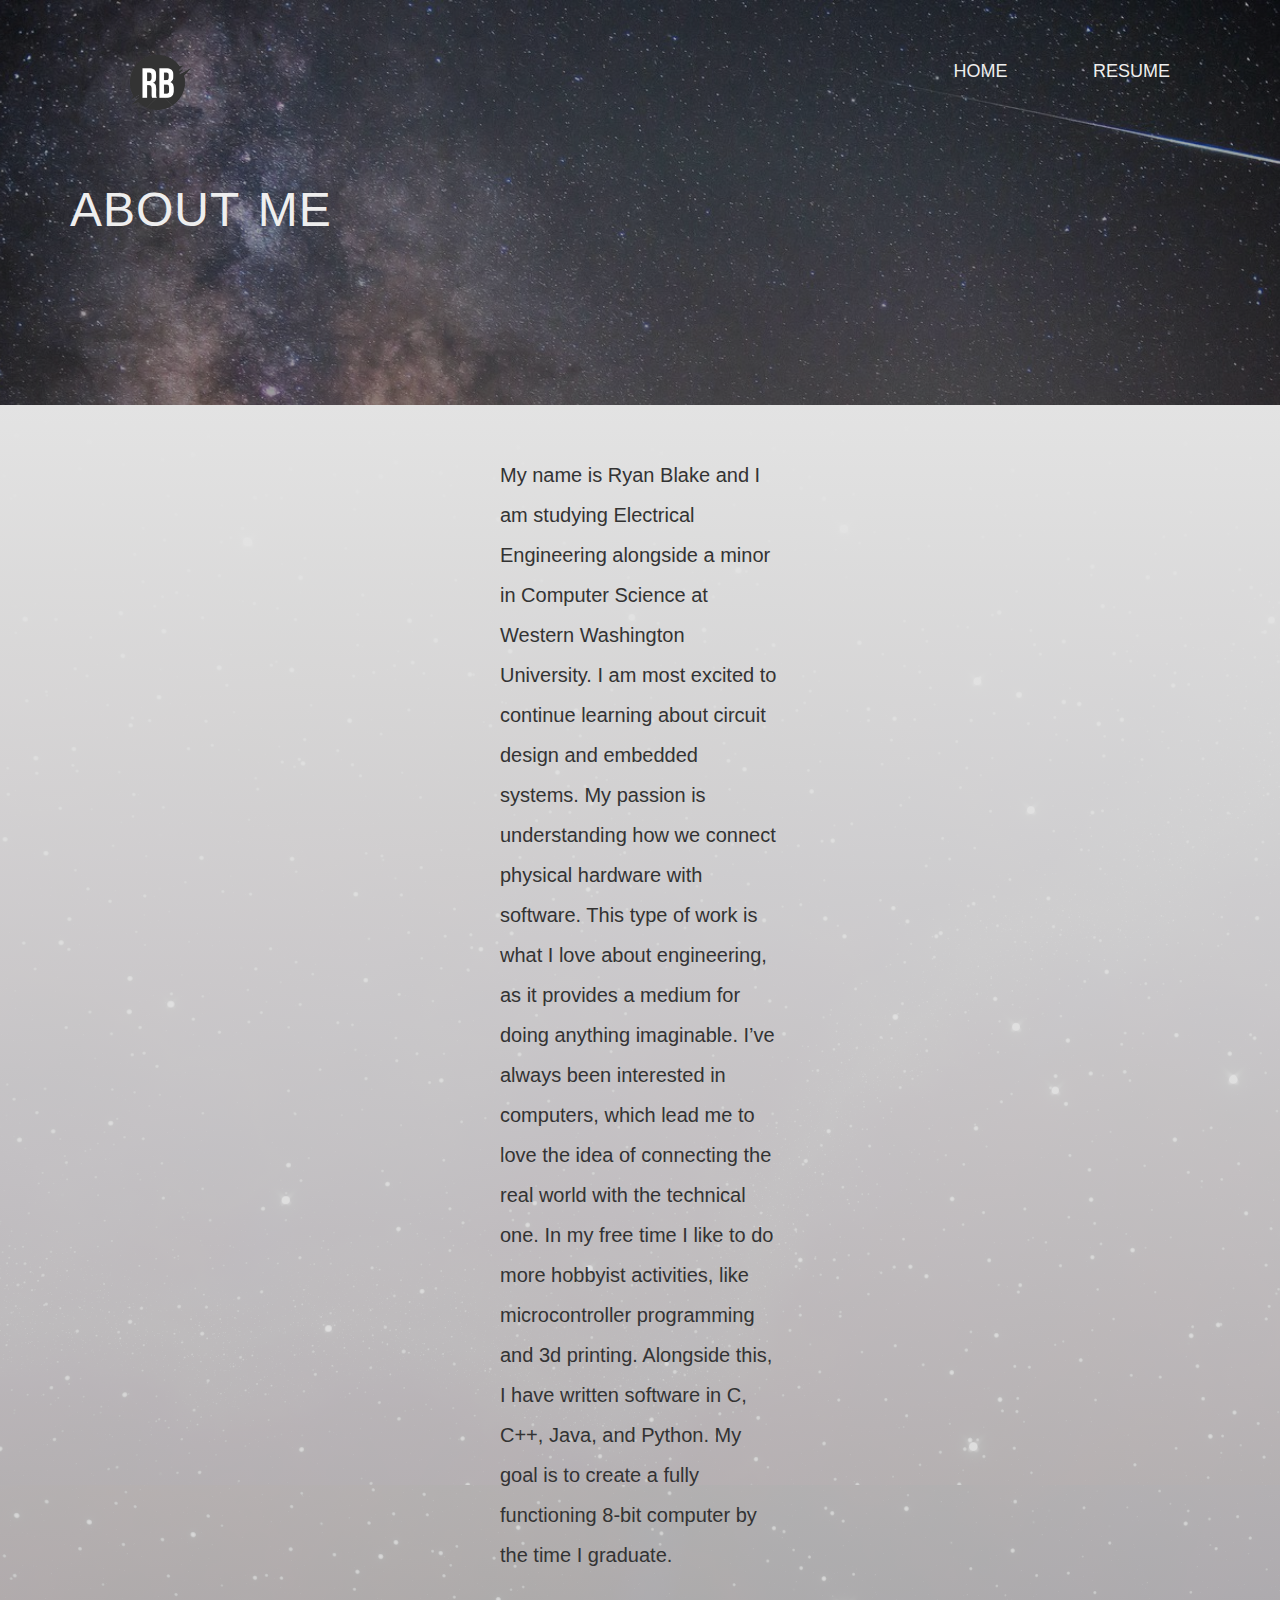
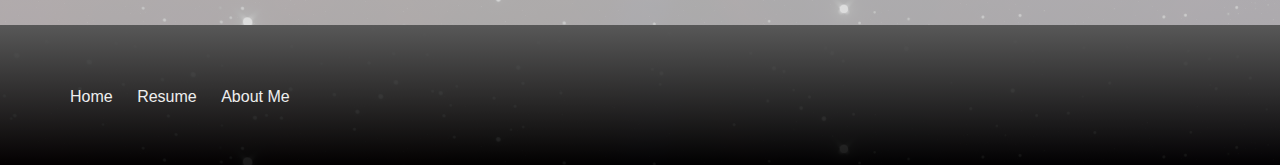
==== aboutme.html @ a423e4df "first commit not initial" ====
<html lang="en">
<head>
    <meta charset="utf-8">

    <title>Ryan Blake Personal Website</title>
    <meta name="description" content="The HTML5 Herald">
    <meta name="author" content="SitePoint">

</head>


<link rel="stylesheet" href="style.css">

<header class="resume">
    <nav>
        <div class="row">
            <a href="index.html">
                <img src="img/rb2.png" alt="Omnifood logo" class="logo">
            </a>
            <img src="resources/img/logo.png" alt="Omnifood logo" class="logo-black">
            <ul class="main-nav js--main-nav">
                <li><a href="index.html">Home</a></li>
                <li><a href="resume.html">Resume</a></li>

            </ul>
            <a class="mobile-nav-icon js--nav-icon"><i class="ion-navicon-round"></i></a>
        </div>
    </nav>
    <div class="hero-text-box-resume">
        <h1>About Me</h1>

    </div>

</header>

<p class="about-me-para">
    My name is Ryan Blake and I am studying Electrical Engineering alongside a minor in Computer Science at Western Washington University. I am most excited to continue learning about circuit design and embedded systems. My passion is understanding how we connect physical hardware with software. This type of work is what I love about engineering, as it provides a medium for doing anything imaginable. I’ve always been interested in computers, which lead me to love the idea of connecting the real world with the technical one. In my free time I like to do more hobbyist activities, like microcontroller programming and 3d printing. Alongside this, I have written software in C, C++, Java, and Python. My goal is to create a fully functioning 8-bit computer by the time I graduate.
</p>

<footer>
    <div class="row">
        <div class="col span-1-of-2">
            <ul class="footer-nav">
                <li><a href="index.html">Home</a></li>
                <li><a href="resume.html">Resume</a></li>
                <li><a href="aboutme.html">About Me</a></li>
            </ul>
        </div>
        <div class="col span-1-of-2">
            <ul class="social-links">
                <li><a href="#"><i class="ion-social-facebook"></i></a></li>
                <li><a href="#"><i class="ion-social-twitter"></i></a></li>
                <li><a href="#"><i class="ion-social-googleplus"></i></a></li>
                <li><a href="#"><i class="ion-social-instagram"></i></a></li>
            </ul>
        </div>
    </div>
    <div class="row">
        <p>

        </p>
    </div>
</footer>


<body>

</body></html>
---- style.css ----
* {
    line-height: 1.5;
    margin: 0;
    padding: 0;
    box-sizing: border-box;
}

html,
body {
    background-color: #222;
    color: #555;
    font-family: 'Lato', 'Arial', sans-serif;
    font-weight: 300;
    font-size: 20px;
    text-rendering: optimizeLegibility;
    overflow-x: hidden;
}

.clearfix {zoom: 1;}
.clearfix:after {
    content: '.';
    clear: both;
    display: block;
    height: 0;
    visibility: hidden;
}

/* ----------------------------------------------- */
/* REUSABLE COMPONENTS */
/* ----------------------------------------------- */


.row {
    max-width: 1140px;
    margin: 0 auto;
}

section {
    padding: 80px 0;
}

.box {
    padding: 1%;
}

/* ----- HEADINGS ----- */
h1,
h2,
h3 {
    font-weight: 300;
    text-transform: uppercase;
}

h1 {
    margin-top: 0;
    margin-bottom: 20px;
    color: #eee;
    font-size: 240%;
    word-spacing: 4px;
    letter-spacing: 1px;
}

h2 {
    font-size: 180%;
    word-spacing: 2px;
    text-align: center;
    margin-bottom: 30px;
    letter-spacing: 1px;
}

h3 {
    font-size: 110%;
    margin-bottom: 15px;
}

h2:after {
    display: block;
    height: 2px;
    background-color: #333;
    content: " ";
    width: 100px;
    margin: 0 auto;
    margin-top: 30px;
}

/* ----------------------------------------------- */
/* HEADER */
/* ----------------------------------------------- */

header {
    background-image: -webkit-linear-gradient(rgba(0, 0, 0, 0.7), rgba(0, 0, 0, 0.7)), url(img/hero.jpg);
    background-image: linear-gradient(rgba(0, 0, 0, 0.3), rgba(0, 0, 0, 0.5)), url(img/space3.jpg);
    background-size: cover;
    background-position: center;
    height: 75vh;
    background-attachment: fixed;
    background-position: 0 -200;
}

.hero-text-box {
    position: absolute;
    width: 1140px;
    top: 50%;
    left: 50%;
    -webkit-transform: translate(-50%, -50%);
    -ms-transform: translate(-50%, -50%);
    transform: translate(-50%, -200%);
}

.logo {
    height: 175px;
    width: auto;
    float: left;
    margin-top: 0px;
}

.logo-black { 
    display: none;
    height: 50px;
    width: auto;
    float: left;
    margin: 5px 0;
}

/* Main navi */
.main-nav {
    float: right;
    list-style: none;
    margin-top: 55px;
}

.main-nav li {
    display: inline-block;
    margin-left: 40px;
    margin-right: 40px;
}

.main-nav li a:link,
.main-nav li a:visited {
    padding: 8px 0;
    color: #eee;
    text-decoration: none;
    text-transform: uppercase;
    font-size: 90%;
    border-bottom: 2px solid transparent;
    -webkit-transition: border-bottom 0.2s;
    transition: border-bottom 0.2s;
}

.main-nav li a:hover,
.main-nav li a:active {
    border-bottom: 2px solid #ffffff;
}


/* Mobile navi */
.mobile-nav-icon {
    float: right;
    margin-top: 30px;
    cursor: pointer;
    display: none;
}

.mobile-nav-icon i {
    font-size: 200%;
    color: #eee;
}


/* Sticky navi */
.sticky {
    position: fixed;
    top: 0;
    left: 0;
    width: 100%;
    background-color: rgba(255, 255, 255, 0.98);
    box-shadow: 0 2px 2px #efefef;
    z-index: 9999;
}

.sticky .main-nav { margin-top: 18px; }

.sticky .main-nav li a:link,
.sticky .main-nav li a:visited {
    padding: 16px 0;
    color: #555;
}

.sticky .logo { display: none; }
.sticky .logo-black { display: block; }



/* ----------------------------------------------- */
/* PROJECTS SECTION */
/* ----------------------------------------------- */

.section-steps {
    background-color: #ddd;
    background-image:linear-gradient(rgb(212, 212, 212), rgba(212, 212, 212, 0.9)), url(img/space.jpg);
}

.steps-box {
    margin-top: 30px;
}


.steps-box:first-child {
    text-align: right;
    padding-right: 3%;
}

.steps-box:last-child {
    text-align: left;
    padding-left: 3%;
    margin-top: 70px;
}

.app-screen {
    width: 40%;
}

.works-step {
    margin-bottom: 50px;
}

.works-step:last-of-type {
    margin-bottom: 80px;
}

.works-step div {
    color: #fff;
    font-size: 150%;
    height: 54px;
    width: 54px;
    border: 2px solid #fff;
    border-radius: 50%;
    display: inline-block;
    text-align: center;
    margin-right: 25px;
    float: left;
    padding: 5px;
}

.btn-app:link,
.btn-app:visited {
    border: 0;
}

.btn-app img {
    height: 50px;
    width: auto;
    margin-right: 10px;
}



/* ----------------------------------------------- */
/* FOOTER */
/* ----------------------------------------------- */

footer {
    background-image:linear-gradient(#585858, rgba(0, 0, 0, 0.9)), url(img/space.jpg);
    background-color: #333;
    padding: 60px;
    font-size: 80%;
}

.footer-nav {
    list-style: none;
    float: left;
}

.social-links {
    list-style: none;
    float: right;
}

.footer-nav li,
.social-links li {
    display: inline-block;
    margin-right: 20px;
}

.footer-nav li:last-child,
.social-links li:last-child {
    margin-right: 0;
}

.footer-nav li a:link,
.footer-nav li a:visited, 
.social-links li a:link,
.social-links li a:visited {
    text-decoration: none;
    border: 0;
    color: #eee;
    -webkit-transition: color 0.2s;
    transition: color 0.2s;
}

.footer-nav li a:hover,
.footer-nav li a:active {
    color: #ddd;
}

.social-links li a:link,
.social-links li a:visited {
    font-size: 160%;
}



footer p {
    color: #888;
    text-align: center;
    margin-top: 20px;
}

.about-me-para {
    line-height: 2;
    background-image: linear-gradient(rgb(227, 227, 227), rgba(212, 212, 212, 0.8)), url(img/space.jpg);
    color: #333;
    padding: 50 500 50 500;

}

.span-1-of-2 {
    
}

.sluge_img {
    width: 100px;
    height: 100px;
}

.sludge_img {
    padding: 10px;
    width: 500px;
    
}

.resume {
    background-position: top;
    height: 45vh;
}

.col {
    box-sizing: border-box;
}

.hero-text-box-resume {
    position: absolute;
    width: 1140px;
    top: 50%;
    left: 50%;
    -webkit-transform: translate(-50%, -50%);
    -ms-transform: translate(-50%, -50%);
    transform: translate(-50%, -300%);
}
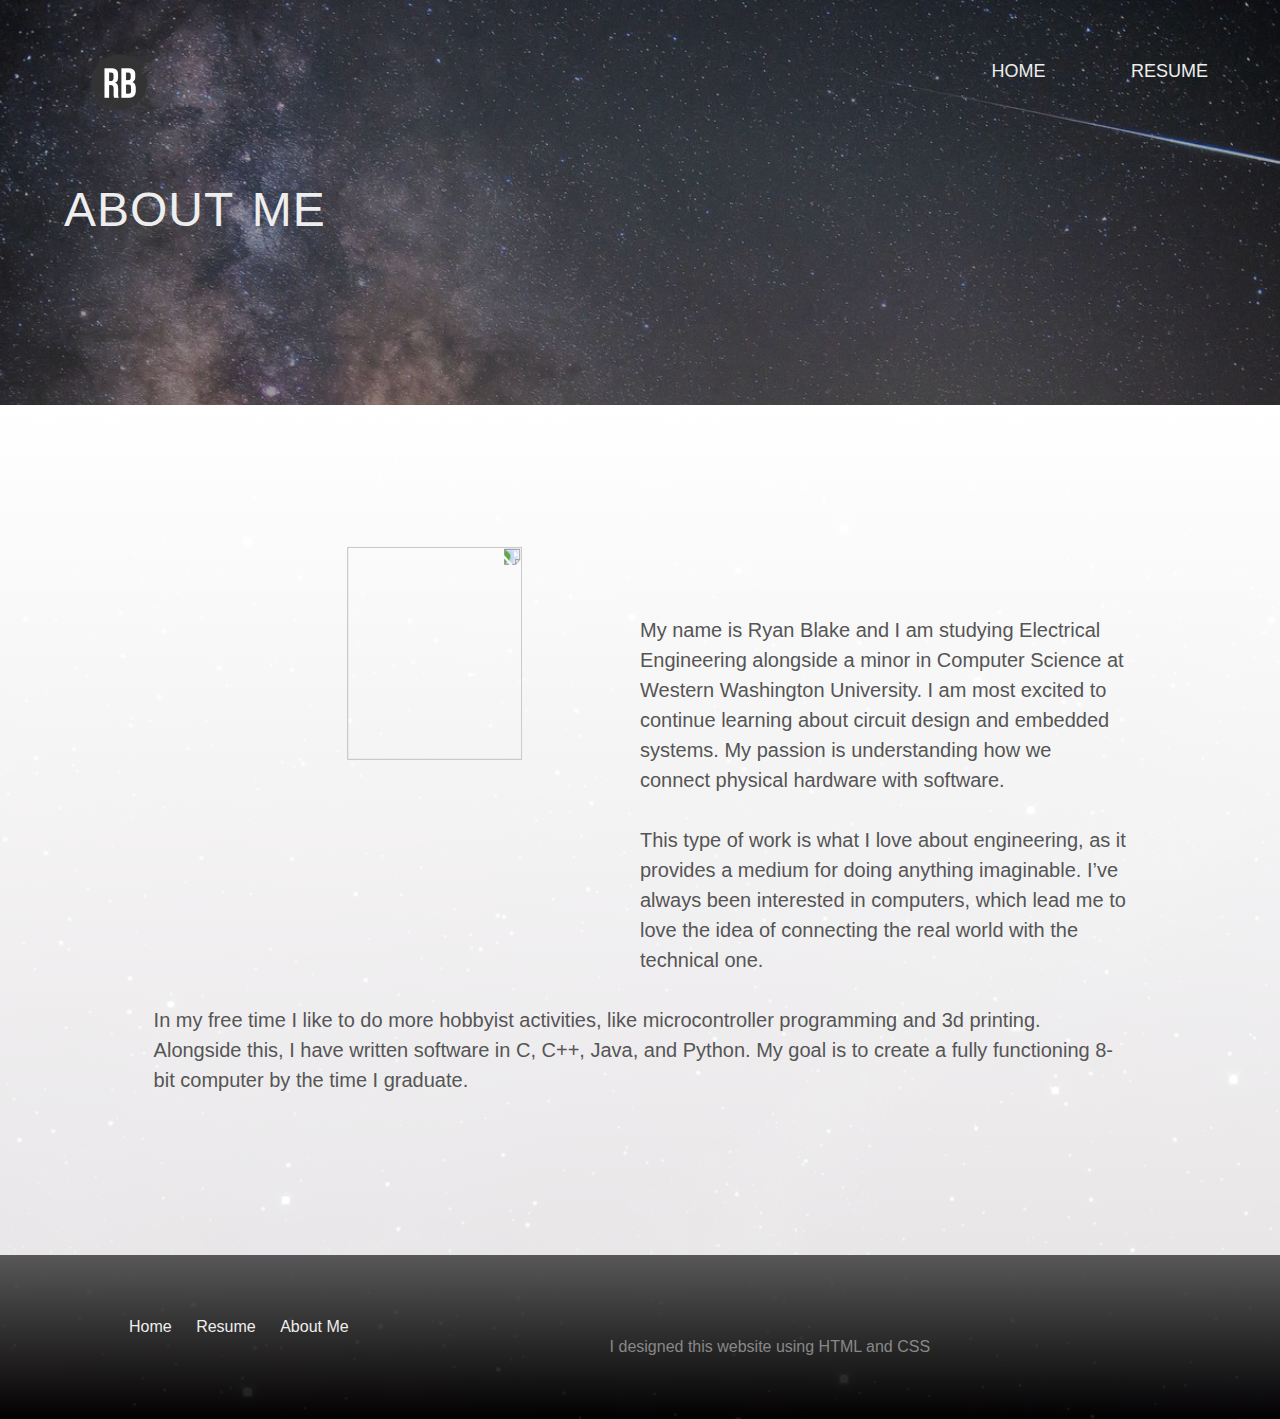
==== commit c6f2bbdc: "Added resume and cleaned up ui" ====
--- a/aboutme.html
+++ b/aboutme.html
@@ -1,6 +1,7 @@
 <html lang="en">
 <head>
     <meta charset="utf-8">
+    <meta name="viewport" content="width=device-width, initial-scale=1">
 
     <title>Ryan Blake Personal Website</title>
     <meta name="description" content="The HTML5 Herald">
@@ -11,13 +12,16 @@
 
 <link rel="stylesheet" href="style.css">
 
+
+
 <header class="resume">
     <nav>
         <div class="row">
             <a href="index.html">
-                <img src="img/rb2.png" alt="Omnifood logo" class="logo">
+                <img src="img/rb2.png" alt="logo" class="logo">
             </a>
-            <img src="resources/img/logo.png" alt="Omnifood logo" class="logo-black">
+
+            <img src="resources/img/logo.png" class="logo-black">
             <ul class="main-nav js--main-nav">
                 <li><a href="index.html">Home</a></li>
                 <li><a href="resume.html">Resume</a></li>
@@ -33,9 +37,24 @@
 
 </header>
 
-<p class="about-me-para">
-    My name is Ryan Blake and I am studying Electrical Engineering alongside a minor in Computer Science at Western Washington University. I am most excited to continue learning about circuit design and embedded systems. My passion is understanding how we connect physical hardware with software. This type of work is what I love about engineering, as it provides a medium for doing anything imaginable. I’ve always been interested in computers, which lead me to love the idea of connecting the real world with the technical one. In my free time I like to do more hobbyist activities, like microcontroller programming and 3d printing. Alongside this, I have written software in C, C++, Java, and Python. My goal is to create a fully functioning 8-bit computer by the time I graduate.
-</p>
+<body>
+
+    <section class="section-steps" id="works">
+        <div class="row">
+            <div class="col span-1-of-2 steps-box">
+                <div class="works-step clearfix">
+                    <p>
+                        <img src="img/meimage.jpg" class="me-img">
+
+                        <br><br>My name is Ryan Blake and I am studying Electrical Engineering alongside a minor in Computer Science at Western Washington University. I am most excited to continue learning about circuit design and embedded systems. My passion is understanding how we connect physical hardware with software. <br><br>This type of work is what I love about engineering, as it provides a medium for doing anything imaginable. I’ve always been interested in computers, which lead me to love the idea of connecting the real world with the technical one. <br><br>In my free time I like to do more hobbyist activities, like microcontroller programming and 3d printing. Alongside this, I have written software in C, C++, Java, and Python. My goal is to create a fully functioning 8-bit computer by the time I graduate.
+                    </p>
+                </div>
+
+            </div>
+        </div>
+    </section>
+
+</body>
 
 <footer>
     <div class="row">
@@ -46,23 +65,10 @@
                 <li><a href="aboutme.html">About Me</a></li>
             </ul>
         </div>
-        <div class="col span-1-of-2">
-            <ul class="social-links">
-                <li><a href="#"><i class="ion-social-facebook"></i></a></li>
-                <li><a href="#"><i class="ion-social-twitter"></i></a></li>
-                <li><a href="#"><i class="ion-social-googleplus"></i></a></li>
-                <li><a href="#"><i class="ion-social-instagram"></i></a></li>
-            </ul>
-        </div>
     </div>
     <div class="row">
         <p>
-
+            I designed this website using HTML and CSS
         </p>
     </div>
-</footer>
-
-
-<body>
-
-</body></html>+</footer></html>--- a/style.css
+++ b/style.css
@@ -1,7 +1,6 @@
 * {
     line-height: 1.5;
     margin: 0;
-    padding: 0;
     box-sizing: border-box;
 }
 
@@ -16,7 +15,10 @@
     overflow-x: hidden;
 }
 
-.clearfix {zoom: 1;}
+.clearfix {
+    zoom: 1;
+}
+
 .clearfix:after {
     content: '.';
     clear: both;
@@ -31,7 +33,7 @@
 
 
 .row {
-    max-width: 1140px;
+    max-width: 95%;
     margin: 0 auto;
 }
 
@@ -69,6 +71,7 @@
 }
 
 h3 {
+    font-weight: bold;
     font-size: 110%;
     margin-bottom: 15px;
 }
@@ -99,7 +102,7 @@
 
 .hero-text-box {
     position: absolute;
-    width: 1140px;
+    width: 90%;
     top: 50%;
     left: 50%;
     -webkit-transform: translate(-50%, -50%);
@@ -114,7 +117,7 @@
     margin-top: 0px;
 }
 
-.logo-black { 
+.logo-black {
     display: none;
     height: 50px;
     width: auto;
@@ -178,7 +181,9 @@
     z-index: 9999;
 }
 
-.sticky .main-nav { margin-top: 18px; }
+.sticky .main-nav {
+    margin-top: 18px;
+}
 
 .sticky .main-nav li a:link,
 .sticky .main-nav li a:visited {
@@ -186,8 +191,13 @@
     color: #555;
 }
 
-.sticky .logo { display: none; }
-.sticky .logo-black { display: block; }
+.sticky .logo {
+    display: none;
+}
+
+.sticky .logo-black {
+    display: block;
+}
 
 
 
@@ -197,22 +207,24 @@
 
 .section-steps {
     background-color: #ddd;
-    background-image:linear-gradient(rgb(212, 212, 212), rgba(212, 212, 212, 0.9)), url(img/space.jpg);
+    background-image: linear-gradient(rgb(255, 255, 255), rgba(255, 255, 255, .9)), url(img/space.jpg);
+
 }
 
 .steps-box {
     margin-top: 30px;
+    margin-bottom: 30px;
 }
 
 
 .steps-box:first-child {
     text-align: right;
-    padding-right: 3%;
+    padding-right: 10%;
+    padding-left: 10%;
 }
 
 .steps-box:last-child {
     text-align: left;
-    padding-left: 3%;
     margin-top: 70px;
 }
 
@@ -260,7 +272,7 @@
 /* ----------------------------------------------- */
 
 footer {
-    background-image:linear-gradient(#585858, rgba(0, 0, 0, 0.9)), url(img/space.jpg);
+    background-image: linear-gradient(#585858, rgba(0, 0, 0, 0.9)), url(img/space.jpg);
     background-color: #333;
     padding: 60px;
     font-size: 80%;
@@ -288,7 +300,7 @@
 }
 
 .footer-nav li a:link,
-.footer-nav li a:visited, 
+.footer-nav li a:visited,
 .social-links li a:link,
 .social-links li a:visited {
     text-decoration: none;
@@ -317,16 +329,17 @@
 }
 
 .about-me-para {
+    float: right;
     line-height: 2;
-    background-image: linear-gradient(rgb(227, 227, 227), rgba(212, 212, 212, 0.8)), url(img/space.jpg);
+    background-image: linear-gradient(rgb(255, 255, 255), rgba(255, 255, 255, 0.9)), url(img/space.jpg);
     color: #333;
-    padding: 50 500 50 500;
-
-}
-
-.span-1-of-2 {
-    
-}
+    padding-right: 10%;
+    padding-top: 5%;
+    padding-bottom: 5%;
+
+}
+
+.span-1-of-2 {}
 
 .sluge_img {
     width: 100px;
@@ -336,7 +349,7 @@
 .sludge_img {
     padding: 10px;
     width: 500px;
-    
+
 }
 
 .resume {
@@ -350,10 +363,61 @@
 
 .hero-text-box-resume {
     position: absolute;
-    width: 1140px;
+    width: 90%;
     top: 50%;
     left: 50%;
     -webkit-transform: translate(-50%, -50%);
     -ms-transform: translate(-50%, -50%);
     transform: translate(-50%, -300%);
 }
+
+.resume-contents {
+    background-color: white;
+    padding: 5% 12% 5% 12%;
+    margin: 0 12% 0 12%;
+}
+
+.float-right {
+    float: right;
+}
+
+.float-left {
+    float: left;
+}
+
+.me-img {
+    width: 50%;
+    float: left;
+    -webkit-transform: rotate(90deg);
+    -moz-transform: rotate(90deg);
+    -ms-transform: rotate(90deg);
+    -o-transform: rotate(90deg);
+    transform: rotate(90deg);
+    padding-left: 10px;
+    padding-right: 50px;
+    padding-top: 100px;
+
+
+
+}
+
+.aboutmepara {
+    padding-bottom: 10px;
+}
+
+.aboutme-footer {}
+
+.DownloadLink {
+    text-decoration: none;
+    padding: 10px;
+    text-align: center;
+}
+
+.hr {
+    padding: 0;
+}
+
+.downloadLink {
+    text-decoration: none;
+    color: white;
+}
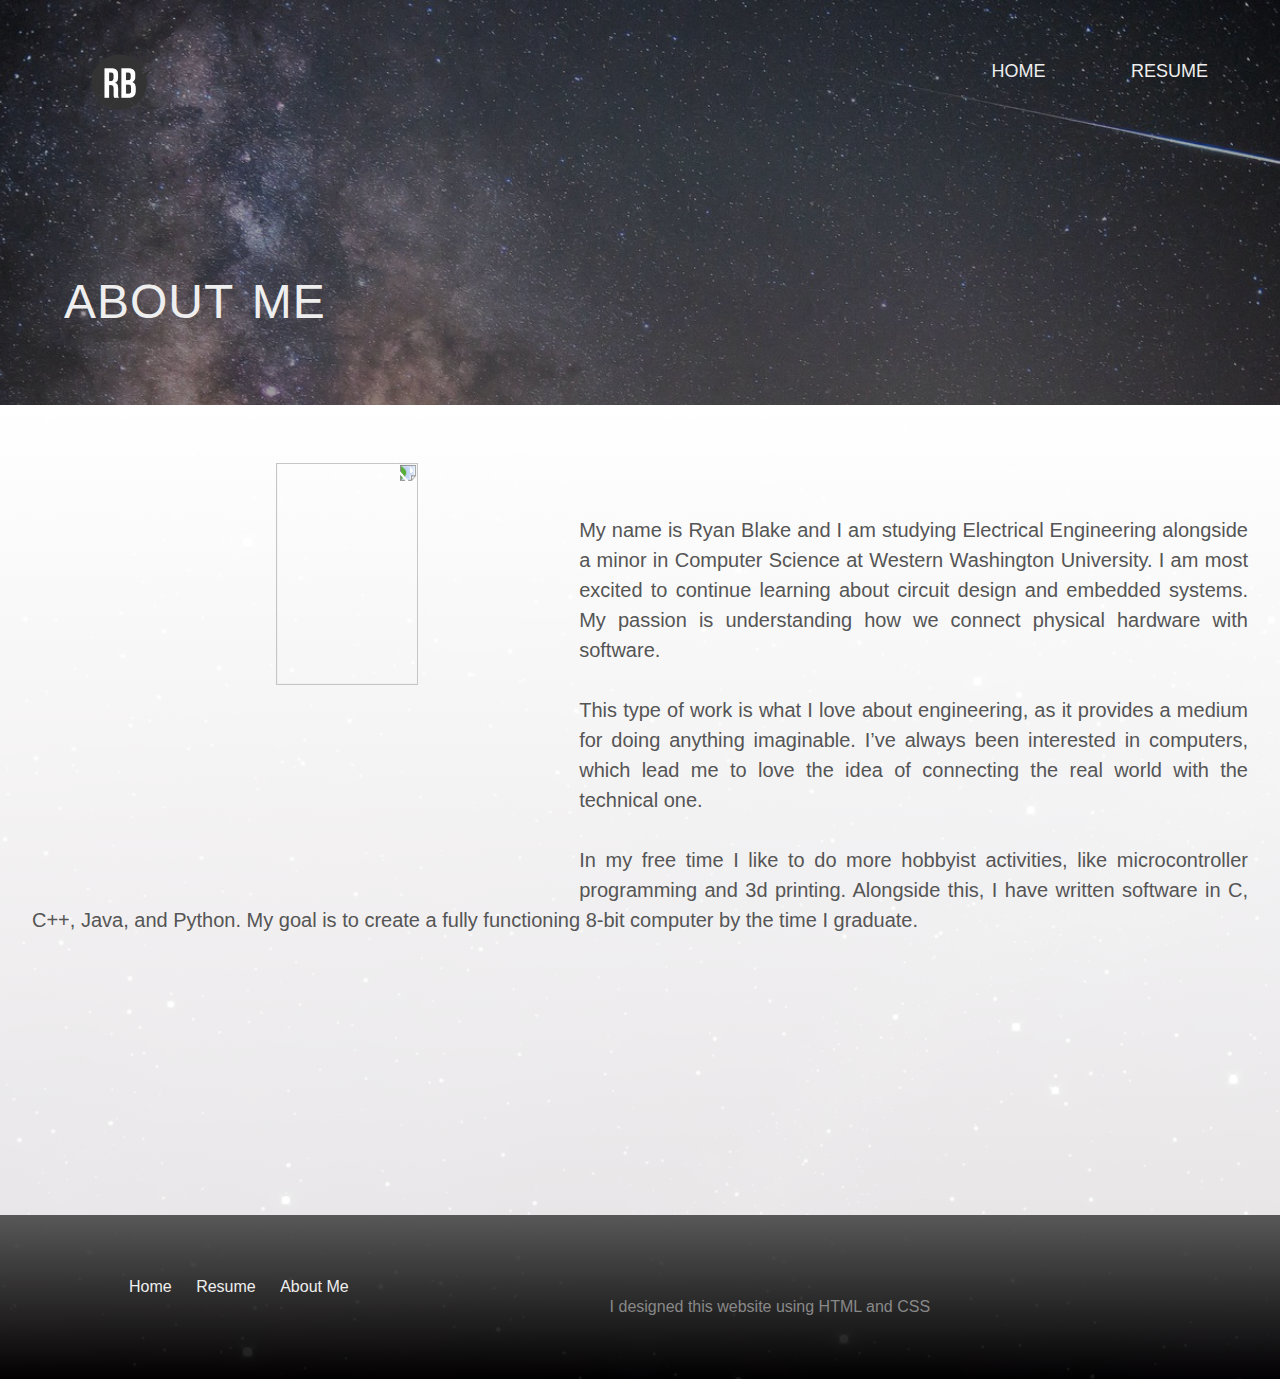
==== commit c7fe99ff: "added niceities" ====
--- a/aboutme.html
+++ b/aboutme.html
@@ -41,22 +41,20 @@
 
     <section class="section-steps" id="works">
         <div class="row">
-            <div class="col span-1-of-2 steps-box">
-                <div class="works-step clearfix">
-                    <p>
-                        <img src="img/meimage.jpg" class="me-img">
+                <div class="works-step clearfi">
 
-                        <br><br>My name is Ryan Blake and I am studying Electrical Engineering alongside a minor in Computer Science at Western Washington University. I am most excited to continue learning about circuit design and embedded systems. My passion is understanding how we connect physical hardware with software. <br><br>This type of work is what I love about engineering, as it provides a medium for doing anything imaginable. I’ve always been interested in computers, which lead me to love the idea of connecting the real world with the technical one. <br><br>In my free time I like to do more hobbyist activities, like microcontroller programming and 3d printing. Alongside this, I have written software in C, C++, Java, and Python. My goal is to create a fully functioning 8-bit computer by the time I graduate.
+
+                    <p class="imgclass" align="justify">
+                        <img align="left" src="img/meimage.jpg" class="me-img">
+                        <br>My name is Ryan Blake and I am studying Electrical Engineering alongside a minor in Computer Science at Western Washington University. I am most excited to continue learning about circuit design and embedded systems. My passion is understanding how we connect physical hardware with software. <br><br>This type of work is what I love about engineering, as it provides a medium for doing anything imaginable. I’ve always been interested in computers, which lead me to love the idea of connecting the real world with the technical one. <br><br>In my free time I like to do more hobbyist activities, like microcontroller programming and 3d printing. Alongside this, I have written software in C, C++, Java, and Python. My goal is to create a fully functioning 8-bit computer by the time I graduate.<br><br><br><br><br><br>
                     </p>
                 </div>
-
-            </div>
         </div>
     </section>
 
 </body>
 
-<footer>
+<footer class="footer">
     <div class="row">
         <div class="col span-1-of-2">
             <ul class="footer-nav">
--- a/style.css
+++ b/style.css
@@ -208,6 +208,7 @@
 .section-steps {
     background-color: #ddd;
     background-image: linear-gradient(rgb(255, 255, 255), rgba(255, 255, 255, .9)), url(img/space.jpg);
+    padding-bottom: 50px;
 
 }
 
@@ -339,7 +340,8 @@
 
 }
 
-.span-1-of-2 {}
+.span-1-of-2 {
+}
 
 .sluge_img {
     width: 100px;
@@ -368,7 +370,7 @@
     left: 50%;
     -webkit-transform: translate(-50%, -50%);
     -ms-transform: translate(-50%, -50%);
-    transform: translate(-50%, -300%);
+    transform: translate(-50%, -200%);
 }
 
 .resume-contents {
@@ -386,16 +388,19 @@
 }
 
 .me-img {
-    width: 50%;
+    display: inline-block;
+    width: 45%;
+    height: auto;
     float: left;
     -webkit-transform: rotate(90deg);
     -moz-transform: rotate(90deg);
     -ms-transform: rotate(90deg);
     -o-transform: rotate(90deg);
-    transform: rotate(90deg);
-    padding-left: 10px;
-    padding-right: 50px;
-    padding-top: 100px;
+    transform: rotate(90deg) translateX(40px);
+
+    padding-left: 1vh;
+    padding-right: 5vh;
+    padding-top: 10vh;
 
 
 
@@ -421,3 +426,21 @@
     text-decoration: none;
     color: white;
 }
+
+.clearfi {
+    margin-bottom: 50px;
+    position: relative;
+}
+
+.imgclass {
+    text-align: justify-all;
+
+}
+
+.index {
+    height: 75vh;
+}
+
+.footer {
+    position: static;
+}
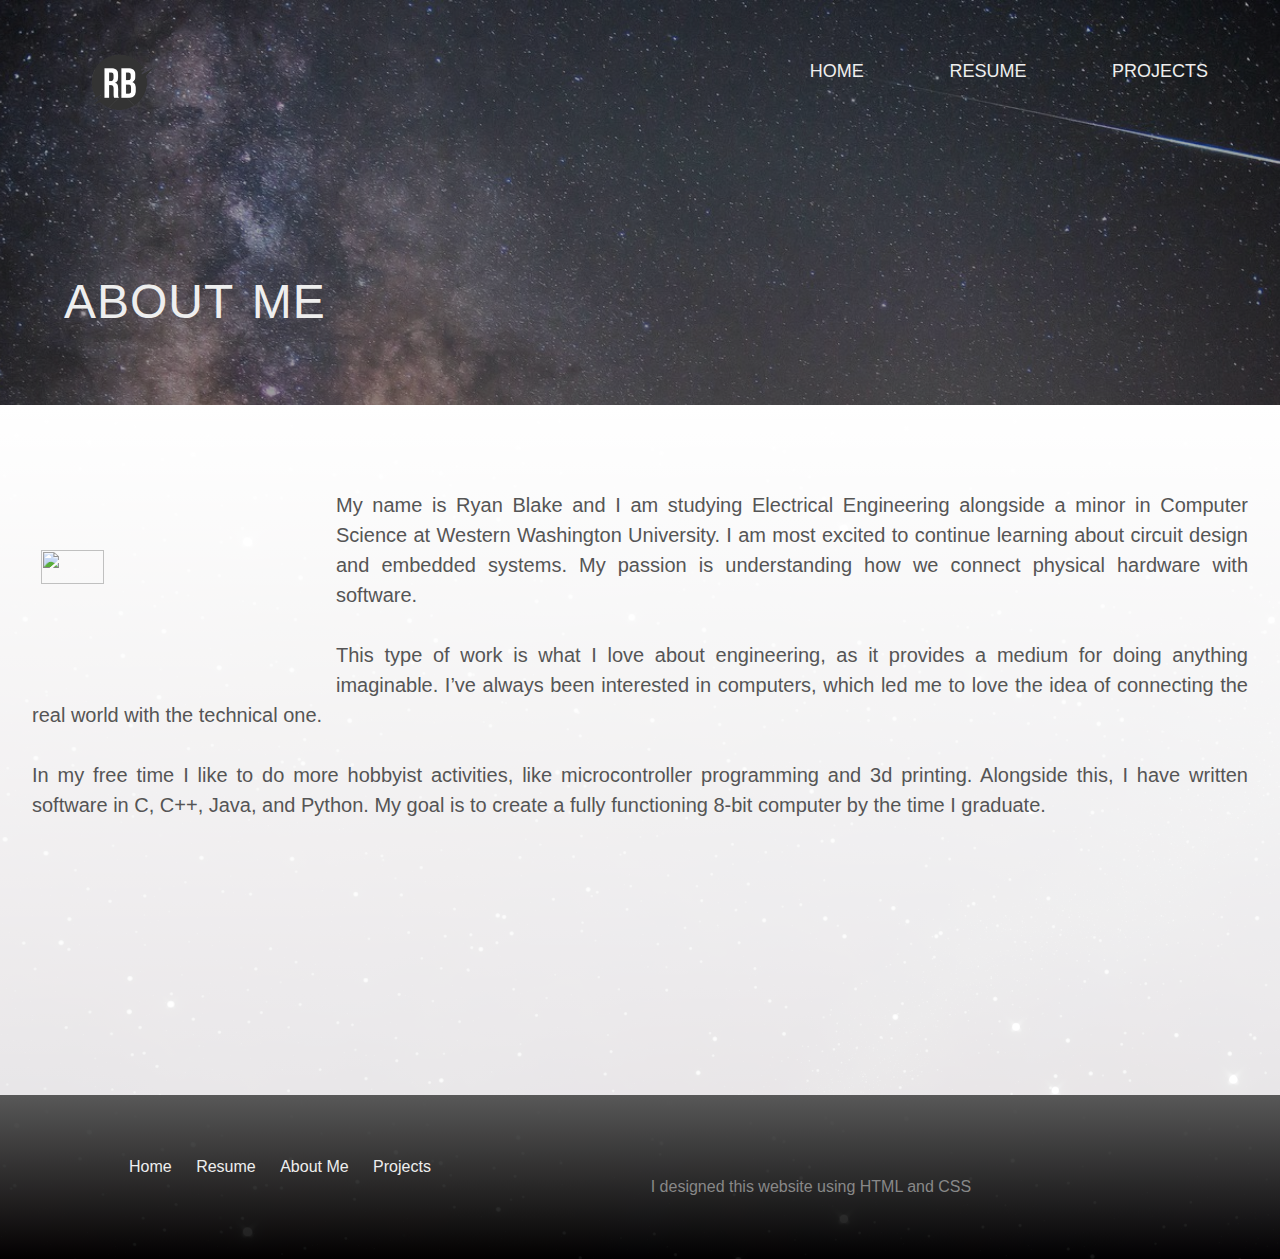
==== commit e02029c0: "oops" ====
--- a/aboutme.html
+++ b/aboutme.html
@@ -25,6 +25,7 @@
             <ul class="main-nav js--main-nav">
                 <li><a href="index.html">Home</a></li>
                 <li><a href="resume.html">Resume</a></li>
+                <li><a href="index.html">Projects</a></li>
 
             </ul>
             <a class="mobile-nav-icon js--nav-icon"><i class="ion-navicon-round"></i></a>
@@ -46,7 +47,7 @@
 
                     <p class="imgclass" align="justify">
                         <img align="left" src="img/meimage.jpg" class="me-img">
-                        <br>My name is Ryan Blake and I am studying Electrical Engineering alongside a minor in Computer Science at Western Washington University. I am most excited to continue learning about circuit design and embedded systems. My passion is understanding how we connect physical hardware with software. <br><br>This type of work is what I love about engineering, as it provides a medium for doing anything imaginable. I’ve always been interested in computers, which lead me to love the idea of connecting the real world with the technical one. <br><br>In my free time I like to do more hobbyist activities, like microcontroller programming and 3d printing. Alongside this, I have written software in C, C++, Java, and Python. My goal is to create a fully functioning 8-bit computer by the time I graduate.<br><br><br><br><br><br>
+                        <br>My name is Ryan Blake and I am studying Electrical Engineering alongside a minor in Computer Science at Western Washington University. I am most excited to continue learning about circuit design and embedded systems. My passion is understanding how we connect physical hardware with software. <br><br>This type of work is what I love about engineering, as it provides a medium for doing anything imaginable. I’ve always been interested in computers, which led me to love the idea of connecting the real world with the technical one. <br><br>In my free time I like to do more hobbyist activities, like microcontroller programming and 3d printing. Alongside this, I have written software in C, C++, Java, and Python. My goal is to create a fully functioning 8-bit computer by the time I graduate.<br><br><br><br><br><br>
                     </p>
                 </div>
         </div>
@@ -61,6 +62,8 @@
                 <li><a href="index.html">Home</a></li>
                 <li><a href="resume.html">Resume</a></li>
                 <li><a href="aboutme.html">About Me</a></li>
+                <li><a href="index.html">Projects</a></li>
+
             </ul>
         </div>
     </div>
--- a/style.css
+++ b/style.css
@@ -35,10 +35,11 @@
 .row {
     max-width: 95%;
     margin: 0 auto;
+    
 }
 
 section {
-    padding: 80px 0;
+    padding: 55px 0;
 }
 
 .box {
@@ -91,13 +92,12 @@
 /* ----------------------------------------------- */
 
 header {
-    background-image: -webkit-linear-gradient(rgba(0, 0, 0, 0.7), rgba(0, 0, 0, 0.7)), url(img/hero.jpg);
     background-image: linear-gradient(rgba(0, 0, 0, 0.3), rgba(0, 0, 0, 0.5)), url(img/space3.jpg);
-    background-size: cover;
+    background-size:cover;
     background-position: center;
     height: 75vh;
     background-attachment: fixed;
-    background-position: 0 -200;
+    background-position: 0 -150;
 }
 
 .hero-text-box {
@@ -107,7 +107,7 @@
     left: 50%;
     -webkit-transform: translate(-50%, -50%);
     -ms-transform: translate(-50%, -50%);
-    transform: translate(-50%, -200%);
+    transform: translate(-50%, -150%);
 }
 
 .logo {
@@ -208,7 +208,7 @@
 .section-steps {
     background-color: #ddd;
     background-image: linear-gradient(rgb(255, 255, 255), rgba(255, 255, 255, .9)), url(img/space.jpg);
-    padding-bottom: 50px;
+    padding-bottom: 45px;
 
 }
 
@@ -389,14 +389,16 @@
 
 .me-img {
     display: inline-block;
-    width: 45%;
+    width: 25%;
     height: auto;
     float: left;
+/*
     -webkit-transform: rotate(90deg);
     -moz-transform: rotate(90deg);
     -ms-transform: rotate(90deg);
     -o-transform: rotate(90deg);
     transform: rotate(90deg) translateX(40px);
+*/
 
     padding-left: 1vh;
     padding-right: 5vh;
@@ -444,3 +446,42 @@
 .footer {
     position: static;
 }
+
+.js {
+    display: flex;
+    justify-content: center;
+    align-items: center;
+}
+
+
+.img {
+  display: block;
+  margin-left: auto;
+  margin-right: auto;
+  width: 40%;
+    margin-bottom: 10%;
+}
+
+.img-2 {
+display: block;
+  margin-left: auto;
+  margin-right: auto;
+  width: 25%;
+}
+
+.jsclsas {
+    
+}
+
+.iframe {
+    margin: 0 auto;
+    display: block;
+}
+
+.shooter {
+    text-align: center;
+}
+
+.footer-p {
+    text-align: center;
+}
